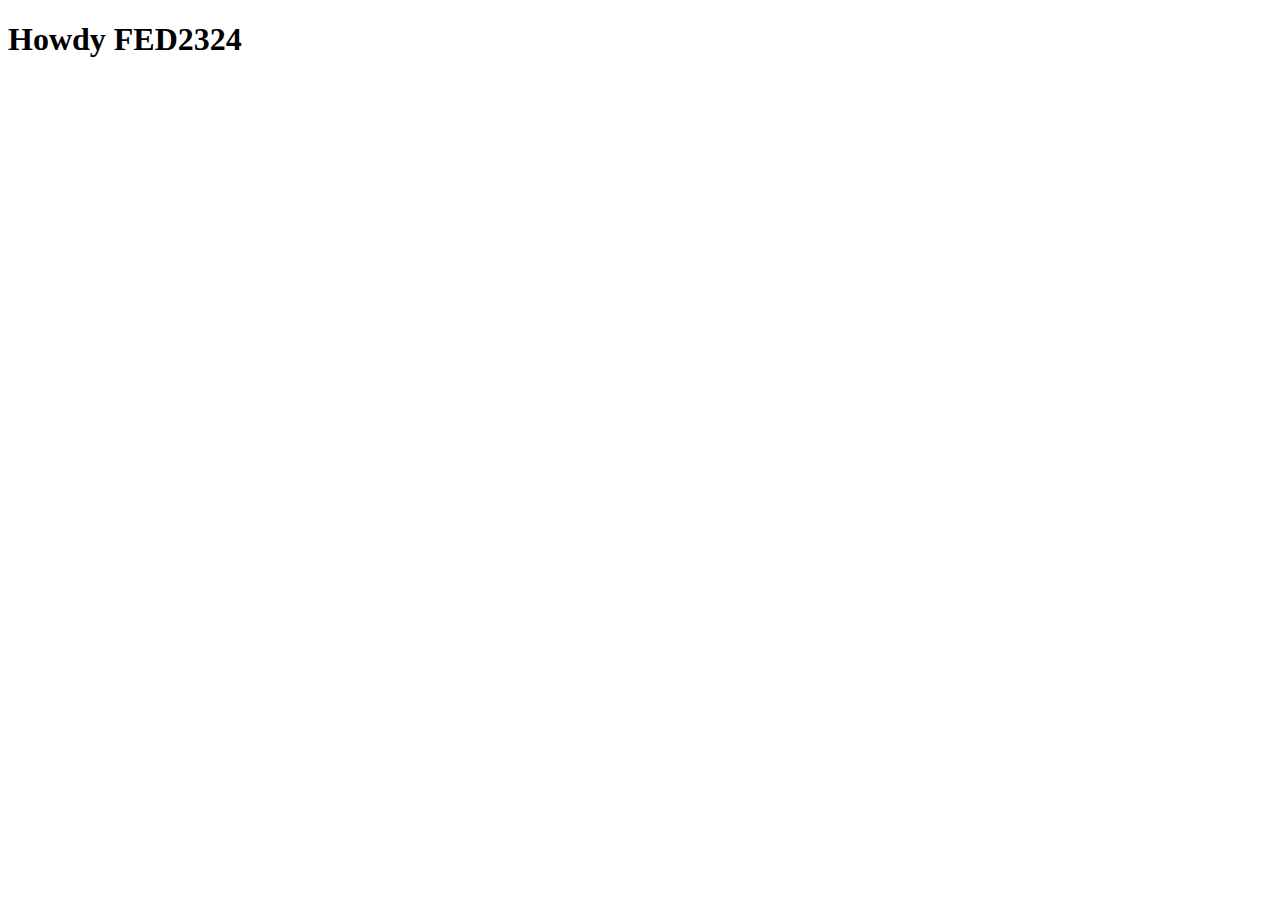
==== index.html @ 9c0f91aa "Add files via upload" ====
<!DOCTYPE html>
<html lang="nl">
	
<head>
	<meta charset="UTF-8">
	<meta name="author" content="jouw naam">
	<meta name="viewport" content="width=device-width, initial-scale=1">
	
	<title>Howdy FED2324</title>
	
	<link href="styles/style.css" rel="stylesheet">
	<link rel="icon" type="image/svg+xml" href="images/favicon.svg">
</head>

<body>
	<h1>Howdy FED2324</h1>

	<script defer src="scripts/script.js"></script>
</body>
	
</html>
---- styles/style.css ----
/**************/
/* CSS REMEDY */
/**************/
*, *::after, *::before {
  box-sizing:border-box;  
}






/*********************/
/* CUSTOM PROPERTIES */
/*********************/
:root {
	/* startje */
	--color-text:#111;
	--color-background:#eee;
}





/****************/
/* JOUW STYLING */
/****************/

/* jouw code */
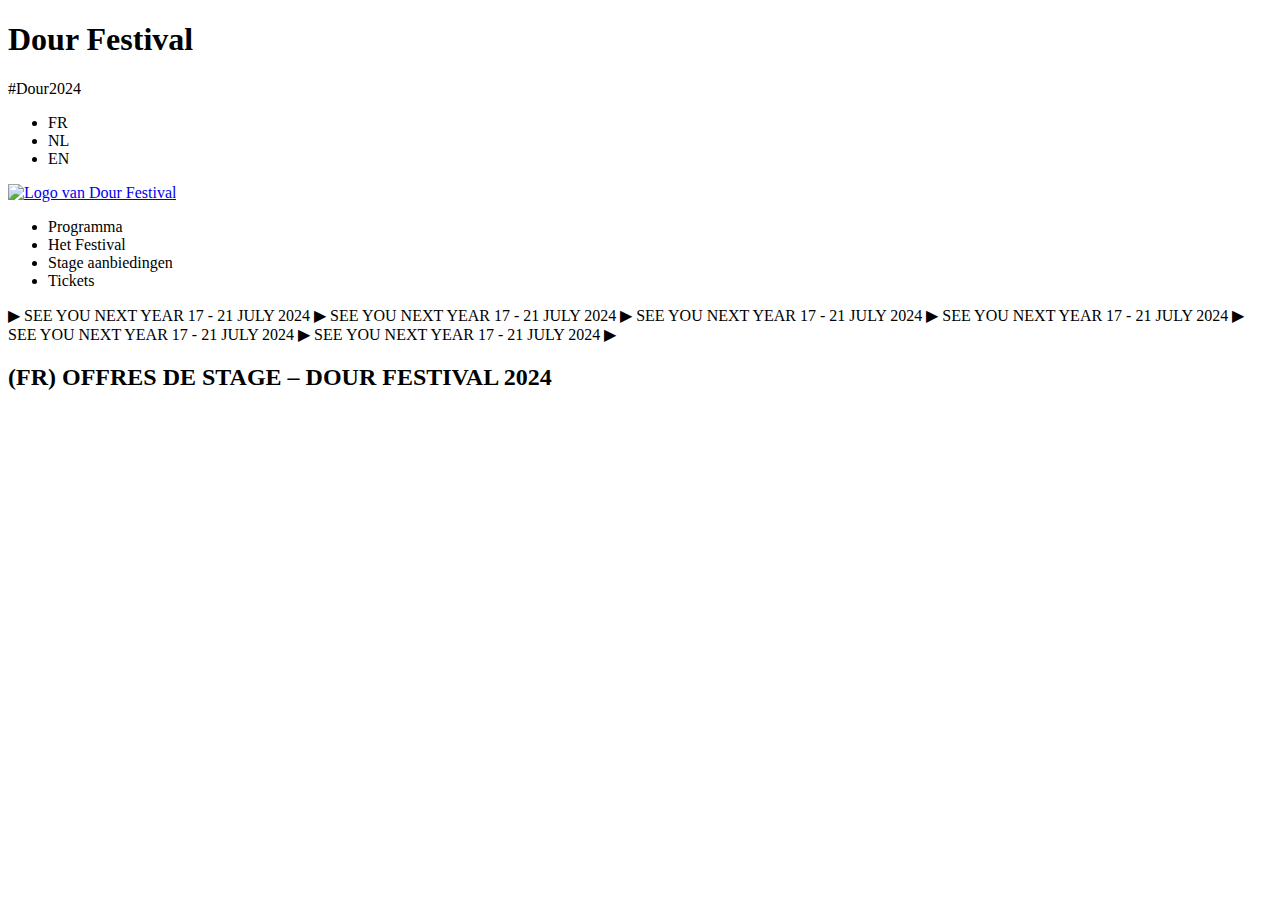
==== commit 651ee71c: "Add files via upload" ====
--- a/index.html
+++ b/index.html
@@ -6,15 +6,40 @@
 	<meta name="author" content="jouw naam">
 	<meta name="viewport" content="width=device-width, initial-scale=1">
 	
-	<title>Howdy FED2324</title>
+	<title>Dour Festival</title>
 	
 	<link href="styles/style.css" rel="stylesheet">
-	<link rel="icon" type="image/svg+xml" href="images/favicon.svg">
+	<link rel="icon" type="image/svg+xml" href="images/favicondour.svg">
 </head>
 
+<header>
+	<h1>Dour Festival</h1>
+
+	<p>#Dour2024</p>
+	<ul>
+		<li>FR</li>
+		<li>NL</li>
+		<li>EN</li>
+	</ul>
+	
+	<nav>
+		<a href="./index.html"><img src="./images/dour2024_Logo_Horizontal.png" alt="Logo van Dour Festival"></a>
+		<ul>
+			<li>Programma</li>
+			<li>Het Festival</li>
+			<li>Stage aanbiedingen</li>
+			<li>Tickets</li>
+		</ul>
+
+	</nav>
+
+</header>
+
 <body>
-	<h1>Howdy FED2324</h1>
 
+	<p>▶ SEE YOU NEXT YEAR 17 - 21 JULY 2024 ▶ SEE YOU NEXT YEAR 17 - 21 JULY 2024 ▶ SEE YOU NEXT YEAR 17 - 21 JULY 2024 ▶ SEE YOU NEXT YEAR 17 - 21 JULY 2024 ▶ SEE YOU NEXT YEAR 17 - 21 JULY 2024 ▶ SEE YOU NEXT YEAR 17 - 21 JULY 2024 ▶</p>
+
+	<h2>(FR) OFFRES DE STAGE – DOUR FESTIVAL 2024</h2>
 	<script defer src="scripts/script.js"></script>
 </body>
 	
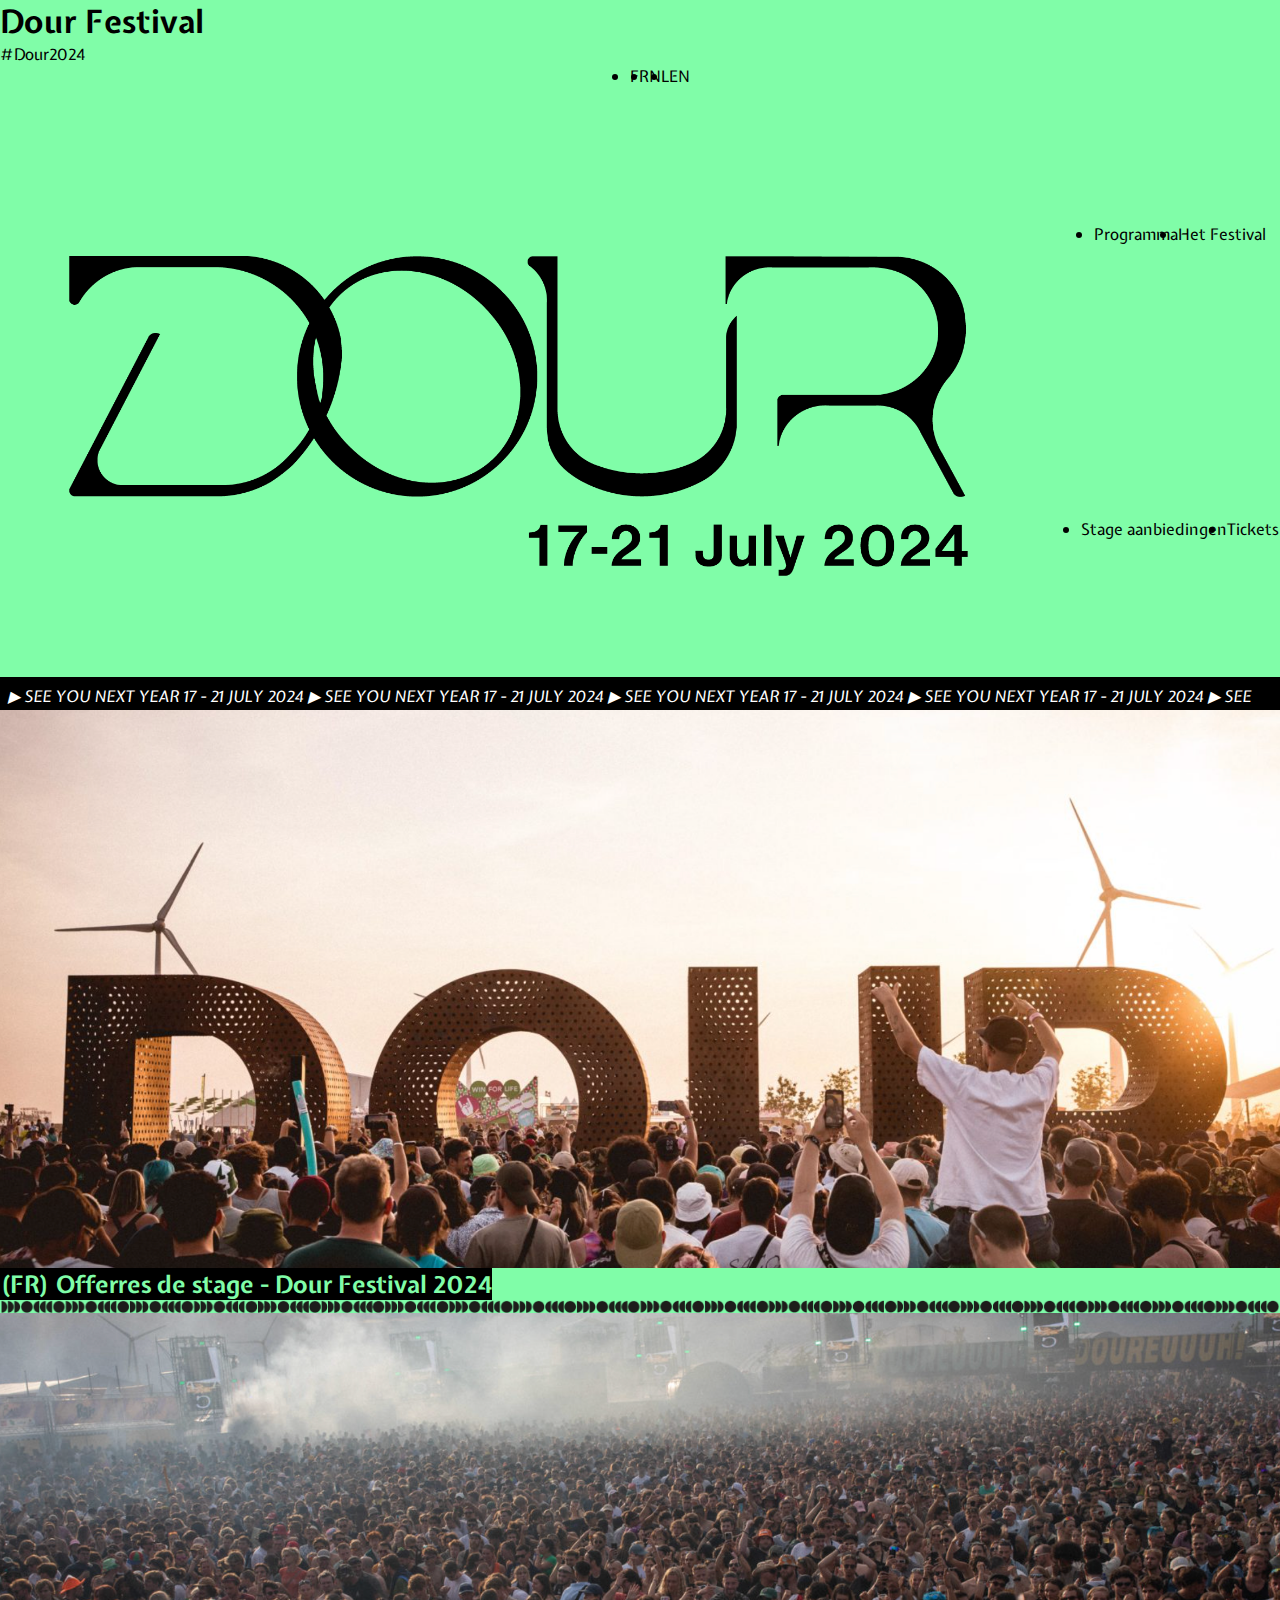
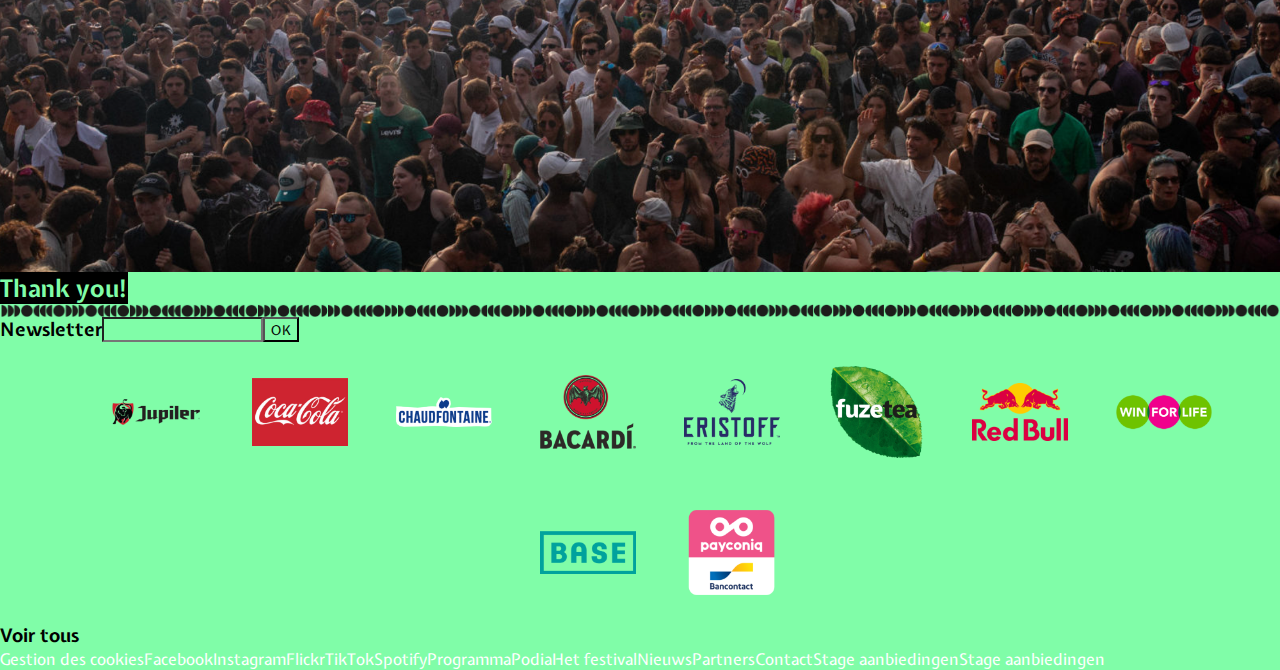
==== commit aadaaf1e: "Add files via upload" ====
--- a/index.html
+++ b/index.html
@@ -1,15 +1,20 @@
 <!DOCTYPE html>
 <html lang="nl">
-	
+
 <head>
 	<meta charset="UTF-8">
 	<meta name="author" content="jouw naam">
 	<meta name="viewport" content="width=device-width, initial-scale=1">
-	
+
 	<title>Dour Festival</title>
-	
+
 	<link href="styles/style.css" rel="stylesheet">
 	<link rel="icon" type="image/svg+xml" href="images/favicondour.svg">
+	<link rel="preconnect" href="https://fonts.googleapis.com">
+	<link rel="preconnect" href="https://fonts.gstatic.com" crossorigin>
+	<link
+		href="https://fonts.googleapis.com/css2?family=Expletus+Sans&family=Open+Sans:ital,wght@0,400;0,800;1,300&display=swap"
+		rel="stylesheet">
 </head>
 
 <header>
@@ -21,7 +26,7 @@
 		<li>NL</li>
 		<li>EN</li>
 	</ul>
-	
+
 	<nav>
 		<a href="./index.html"><img src="./images/dour2024_Logo_Horizontal.png" alt="Logo van Dour Festival"></a>
 		<ul>
@@ -33,14 +38,79 @@
 
 	</nav>
 
+	<p class="lopendeTekst"> ▶ SEE YOU NEXT YEAR 17 - 21 JULY 2024 ▶ SEE YOU NEXT YEAR 17 - 21 JULY 2024 ▶ SEE YOU NEXT
+		YEAR 17 - 21 JULY 2024
+		▶ SEE YOU NEXT YEAR 17 - 21 JULY 2024 ▶ SEE YOU NEXT YEAR 17 - 21 JULY 2024 ▶ SEE YOU NEXT YEAR 17 - 21 JULY
+		2024 ▶
+	</p>
+
 </header>
+
+<main>
+
+	<section>
+		<img src="./images/dourletters.png" alt="Dour festival met mensen en levensgrote letters in de naam van Dour">
+		<h2> (FR) Offerres de stage - Dour Festival 2024</h2>
+		<img src="./images/lijn.jpeg">
+	</section>
+
+	<section>
+		<img src="./images/mensen.png" alt="Dour festival met mensen en levensgrote letters in de naam van Dour">
+		<h2> Thank you!</h2>
+		<img src="./images/lijn.jpeg">
+	</section>
+
+
+	<section>
+		<h3>Newsletter</h3>
+		<input type="e-mail">
+		<button>OK</button>
+	</section>
+
+	<ul>
+		<img src="./images/jupiler_horizontaal-300x81.png" alt="Logo van Jupiler">
+		<img src="./images/CocaCola_Classic_logo-300x212.jpg" alt="Logo van Coca Cola">
+		<img src="./images/CHAUDFONTAINE-STILL_script-300x95.png" alt="Logo van Chaudfontaine">
+		<img src="./images/BACARDI-300x233.png" alt="Logo van Bacardi">
+		<img src="./images/eristoff-300x205.png" alt="Logo van Eristoff">
+		<img src="./images/FUSETEA-WEB-300x285.png" alt="Logo van Fusetea">
+		<img src="./images/RB_Standard_Logo_cmyk_2017-1-300x182.png" alt="Logo van Redbull">
+		<img src="./images/Logo_WinForLife-300x181.png" alt="Logo van Win for live">
+		<img src="./images/BASE_LOGO_OCEAN_PMS-U-300x133.png" alt="Logo van Base">
+		<img src="./images/payconiq-1-300x292.png" alt="Logo van Payconiq">
+	</ul>
+
+	<h3>Voir tous</h3>
+
+</main>
+
+<footer>
+
+	<section>
+		<p>Gestion des cookies</p>
+		<p>Facebook</p>
+		<p>Instagram</p>
+		<p>Flickr</p>
+		<p>TikTok</p>
+		<p>Spotify</p>
+		<p>Programma</p>
+		<p>Podia</p>
+		<p>Het festival</p>
+		<p>Nieuws</p>
+		<p>Partners</p>
+		<p>Contact</p>
+		<p>Stage aanbiedingen</p>
+		<p>Stage aanbiedingen</p>
+	</section>
+
+
+</footer>
 
 <body>
 
-	<p>▶ SEE YOU NEXT YEAR 17 - 21 JULY 2024 ▶ SEE YOU NEXT YEAR 17 - 21 JULY 2024 ▶ SEE YOU NEXT YEAR 17 - 21 JULY 2024 ▶ SEE YOU NEXT YEAR 17 - 21 JULY 2024 ▶ SEE YOU NEXT YEAR 17 - 21 JULY 2024 ▶ SEE YOU NEXT YEAR 17 - 21 JULY 2024 ▶</p>
 
-	<h2>(FR) OFFRES DE STAGE – DOUR FESTIVAL 2024</h2>
+
 	<script defer src="scripts/script.js"></script>
 </body>
-	
-</html>
+
+</html>--- a/styles/style.css
+++ b/styles/style.css
@@ -2,7 +2,8 @@
 /* CSS REMEDY */
 /**************/
 *, *::after, *::before {
-  box-sizing:border-box;  
+  box-sizing:border-box;
+  font-family: 'Expletus Sans', sans-serif;
 }
 
 
@@ -28,4 +29,78 @@
 /****************/
 
 /* jouw code */
+* {
+	margin: 0;
+	background-color: #80fda8;
+}
 
+h1 {
+	font-family: 'Expletus Sans', sans-serif;
+}
+
+h2{
+	color: #80fda8;
+	font-family: 'Expletus Sans', sans-serif;
+	background: black;
+}
+
+nav{
+	display: flex;
+	justify-content: space-between;
+	text-decoration: none;
+	list-style: none;
+}
+
+nav a{
+	text-decoration: none;
+}
+
+nav a img{
+	max-width: 100%;
+}
+
+.lopendeTekst{
+	font-style: italic;
+	color: white;
+	background-color: black;
+	padding: 0.5em;
+	display: flex;
+	min-height: 1em;
+	max-height: 2.1em;
+}
+
+section{
+	display: flex;
+	flex-wrap: wrap;
+	max-width: 100%;
+	flex-grow: 2;
+}
+
+section img{
+	width: 100%;
+}
+
+ul{
+	display: flex;
+	flex-wrap: wrap;
+	justify-content: center;
+	align-items: center;
+}
+
+ul img{
+	min-width: 7em;
+	max-width: 7em;
+	margin: 1em;
+	padding: 0.5em;
+}
+
+footer{
+	display: flex;
+	flex-wrap: wrap;
+	color: white;
+	background-color: black;
+}
+
+footer a{
+	background-color: black;
+}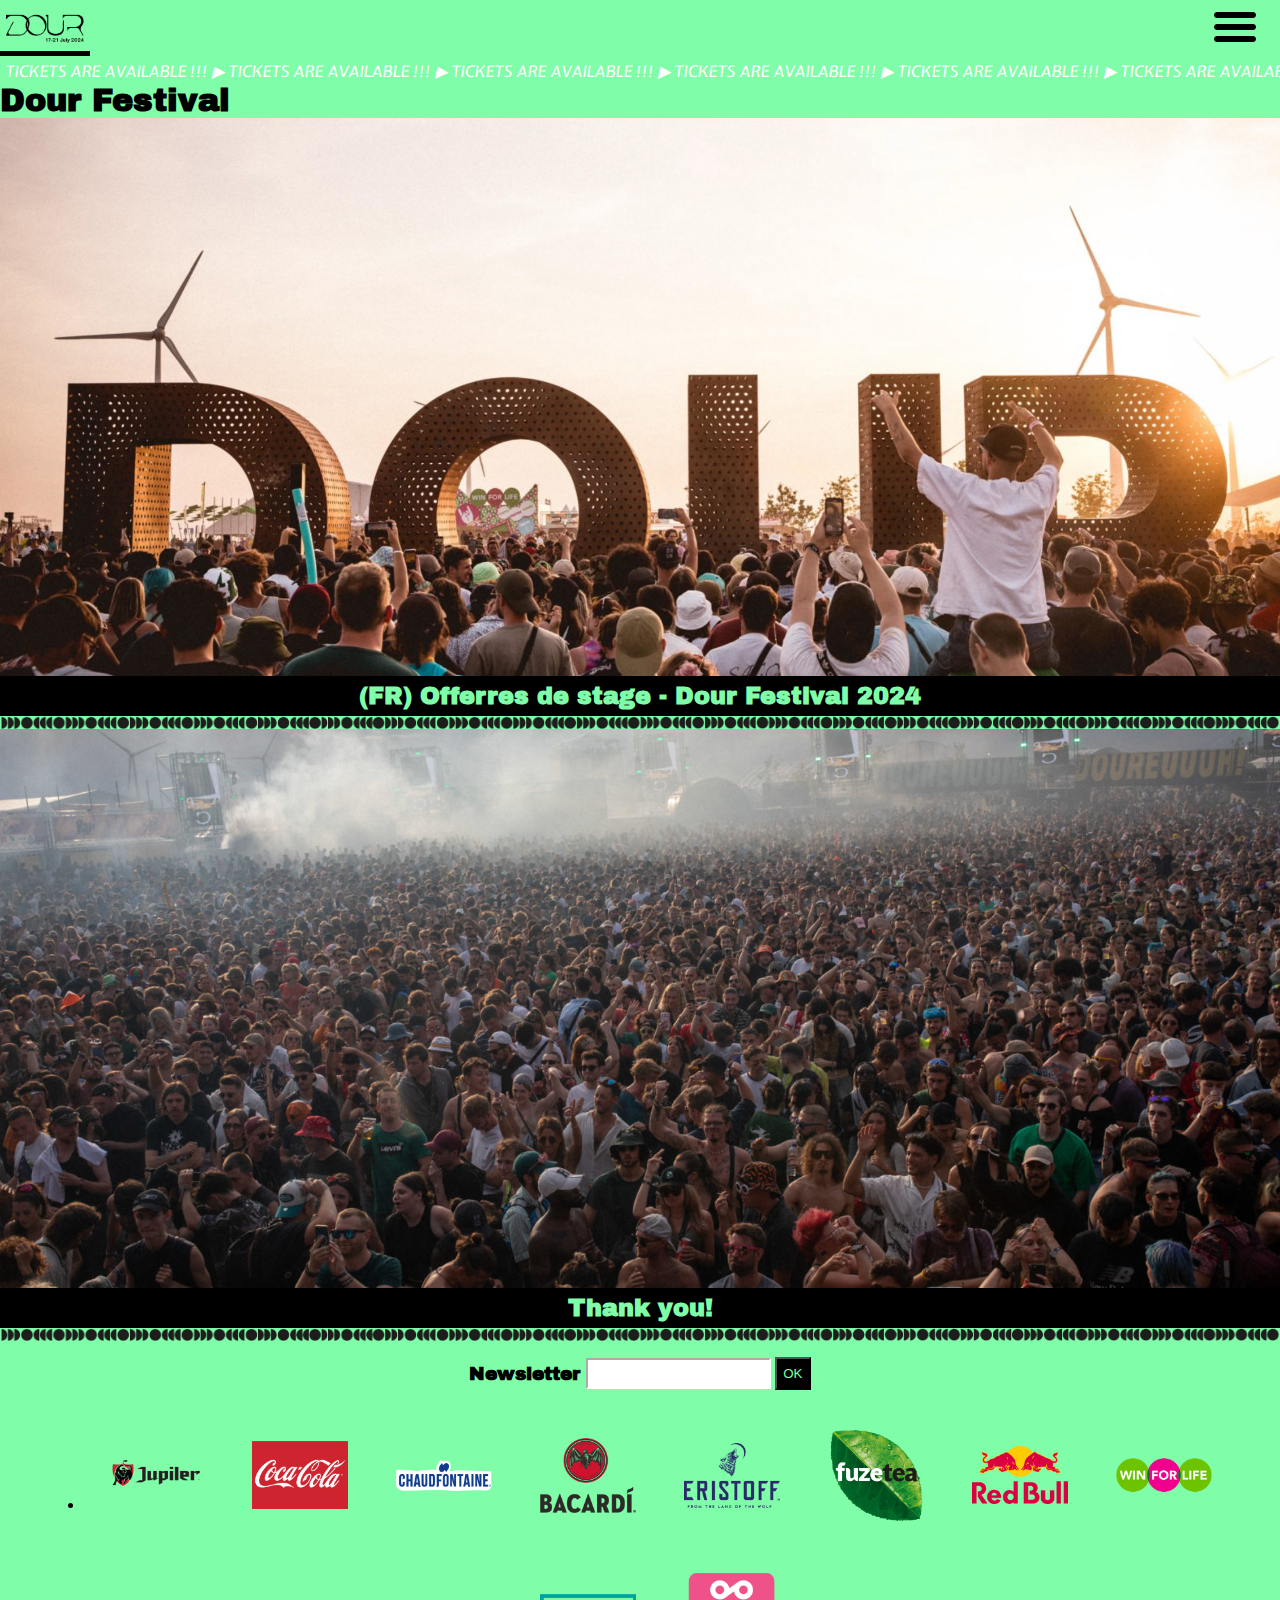
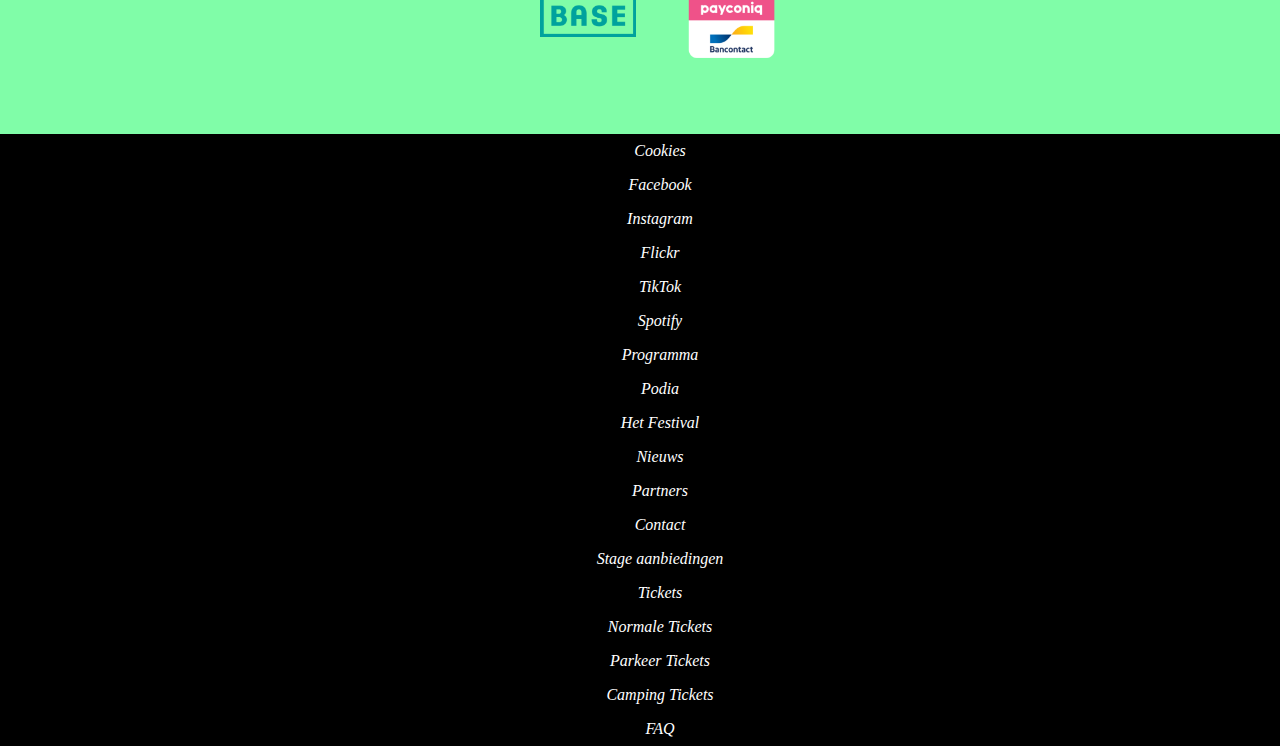
==== commit a10cd1bc: "Add files via upload" ====
--- a/index.html
+++ b/index.html
@@ -6,109 +6,149 @@
 	<meta name="author" content="jouw naam">
 	<meta name="viewport" content="width=device-width, initial-scale=1">
 
-	<title>Dour Festival</title>
+	<title style="background-color: lime;;">Dour Festival</title>
 
 	<link href="styles/style.css" rel="stylesheet">
 	<link rel="icon" type="image/svg+xml" href="images/favicondour.svg">
 	<link rel="preconnect" href="https://fonts.googleapis.com">
 	<link rel="preconnect" href="https://fonts.gstatic.com" crossorigin>
-	<link
-		href="https://fonts.googleapis.com/css2?family=Expletus+Sans&family=Open+Sans:ital,wght@0,400;0,800;1,300&display=swap"
+	<link href="https://fonts.googleapis.com/css2?family=Archivo+Black&family=Expletus+Sans&display=swap"
 		rel="stylesheet">
 </head>
 
-<header>
-	<h1>Dour Festival</h1>
+<body>
 
-	<p>#Dour2024</p>
-	<ul>
-		<li>FR</li>
-		<li>NL</li>
-		<li>EN</li>
-	</ul>
+	<header>
 
-	<nav>
-		<a href="./index.html"><img src="./images/dour2024_Logo_Horizontal.png" alt="Logo van Dour Festival"></a>
+		<nav>
+			<a href="./index.html"><img src="./images/dour2024_Logo_Horizontal.png" alt="Logo van Dour Festival"></a>
+			<ul class="menuKeuzes">
+				<li>Programma</li>
+				<li<a href="./pages/podia.html"> Podia</a></li>
+				<li>Stage aanbiedingen</li>
+				<li>Tickets</li>
+			</ul>
+
+			
+<!-- button van maken -->
+			<img class="hamburgermenu" src="./images/Hamburger_icon.png" alt="">
+		</nav>
+
+		<p>
+			<span class="lopendeTekst"> TICKETS ARE AVAILABLE !!! ▶ TICKETS ARE AVAILABLE !!! ▶ TICKETS ARE AVAILABLE !!! ▶
+				TICKETS ARE AVAILABLE !!! ▶ TICKETS ARE AVAILABLE !!! ▶ TICKETS ARE AVAILABLE !!! ▶ TICKETS ARE
+				AVAILABLE !!! ▶ TICKETS ARE AVAILABLE !!! ▶ TICKETS ARE AVAILABLE !!! ▶ TICKETS ARE AVAILABLE !!! ▶
+				TICKETS ARE AVAILABLE !!! ▶ TICKETS ARE AVAILABLE !!! ▶ TICKETS ARE AVAILABLE !!! ▶ TICKETS ARE
+				AVAILABLE !!! ▶
+			</span>
+		</p>
+
+
+	</header>
+
+	<main>
+		<h1>Dour Festival</h1>
+		<section>
+			<img src="./images/dourletters.png"
+				alt="Dour festival met mensen en levensgrote letters in de naam van Dour">
+			<h2>(FR) Offerres de stage - Dour Festival 2024</h2>
+			<img src="./images/lijn.jpeg">
+		</section>
+
+		<section>
+			<img src="./images/mensen.png" alt="Dour festival met mensen en levensgrote letters in de naam van Dour">
+			<h2>Thank you!</h2>
+			<img src="./images/lijn.jpeg">
+		</section>
+
+
+		<section class="formulier">
+			<h3>Newsletter</h3>
+			<form>
+			<input type="e-mail">
+			<button type="submit">OK</button>
+		</form>
+		</section>
+
 		<ul>
-			<li>Programma</li>
-			<li>Het Festival</li>
-			<li>Stage aanbiedingen</li>
-			<li>Tickets</li>
+			<!-- alt tekst deels weg h toevoegen  + li erom heen-->
+			<li><img src="./images/jupiler_horizontaal-300x81.png" alt="Logo van Jupiler"></li>
+			<img src="./images/CocaCola_Classic_logo-300x212.jpg" alt="Logo van Coca Cola">
+			<img src="./images/CHAUDFONTAINE-STILL_script-300x95.png" alt="Logo van Chaudfontaine">
+			<img src="./images/BACARDI-300x233.png" alt="Logo van Bacardi">
+			<img src="./images/eristoff-300x205.png" alt="Logo van Eristoff">
+			<img src="./images/FUSETEA-WEB-300x285.png" alt="Logo van Fusetea">
+			<img src="./images/RB_Standard_Logo_cmyk_2017-1-300x182.png" alt="Logo van Redbull">
+			<img src="./images/Logo_WinForLife-300x181.png" alt="Logo van Win for live">
+			<img src="./images/BASE_LOGO_OCEAN_PMS-U-300x133.png" alt="Logo van Base">
+			<img src="./images/payconiq-1-300x292.png" alt="Logo van Payconiq">
 		</ul>
 
-	</nav>
+		<!-- link van maken  -->
+		<h4><a all</h4>
 
-	<p class="lopendeTekst"> ▶ SEE YOU NEXT YEAR 17 - 21 JULY 2024 ▶ SEE YOU NEXT YEAR 17 - 21 JULY 2024 ▶ SEE YOU NEXT
-		YEAR 17 - 21 JULY 2024
-		▶ SEE YOU NEXT YEAR 17 - 21 JULY 2024 ▶ SEE YOU NEXT YEAR 17 - 21 JULY 2024 ▶ SEE YOU NEXT YEAR 17 - 21 JULY
-		2024 ▶
-	</p>
+	</main>
 
-</header>
+	<footer>
 
-<main>
-
-	<section>
-		<img src="./images/dourletters.png" alt="Dour festival met mensen en levensgrote letters in de naam van Dour">
-		<h2> (FR) Offerres de stage - Dour Festival 2024</h2>
-		<img src="./images/lijn.jpeg">
-	</section>
-
-	<section>
-		<img src="./images/mensen.png" alt="Dour festival met mensen en levensgrote letters in de naam van Dour">
-		<h2> Thank you!</h2>
-		<img src="./images/lijn.jpeg">
-	</section>
-
-
-	<section>
-		<h3>Newsletter</h3>
-		<input type="e-mail">
-		<button>OK</button>
-	</section>
-
-	<ul>
-		<img src="./images/jupiler_horizontaal-300x81.png" alt="Logo van Jupiler">
-		<img src="./images/CocaCola_Classic_logo-300x212.jpg" alt="Logo van Coca Cola">
-		<img src="./images/CHAUDFONTAINE-STILL_script-300x95.png" alt="Logo van Chaudfontaine">
-		<img src="./images/BACARDI-300x233.png" alt="Logo van Bacardi">
-		<img src="./images/eristoff-300x205.png" alt="Logo van Eristoff">
-		<img src="./images/FUSETEA-WEB-300x285.png" alt="Logo van Fusetea">
-		<img src="./images/RB_Standard_Logo_cmyk_2017-1-300x182.png" alt="Logo van Redbull">
-		<img src="./images/Logo_WinForLife-300x181.png" alt="Logo van Win for live">
-		<img src="./images/BASE_LOGO_OCEAN_PMS-U-300x133.png" alt="Logo van Base">
-		<img src="./images/payconiq-1-300x292.png" alt="Logo van Payconiq">
-	</ul>
-
-	<h3>Voir tous</h3>
-
-</main>
-
-<footer>
-
-	<section>
-		<p>Gestion des cookies</p>
-		<p>Facebook</p>
-		<p>Instagram</p>
-		<p>Flickr</p>
-		<p>TikTok</p>
-		<p>Spotify</p>
-		<p>Programma</p>
-		<p>Podia</p>
-		<p>Het festival</p>
-		<p>Nieuws</p>
-		<p>Partners</p>
-		<p>Contact</p>
-		<p>Stage aanbiedingen</p>
-		<p>Stage aanbiedingen</p>
-	</section>
-
-
-</footer>
-
-<body>
-
-
+		<!-- a in de li -->
+		<ul>
+			<a>
+				<li>Cookies</li>
+			</a>
+			<a>
+				<li>Facebook</li>
+			</a>
+			<a>
+				<li>Instagram</li>
+			</a>
+			<a>
+				<li>Flickr</li>
+			</a>
+			<a>
+				<li>TikTok</li>
+			</a>
+			<a>
+				<li>Spotify</li>
+			</a>
+			<a>
+				<li>Programma</li>
+			</a>
+			<a>
+				<li>Podia</li>
+			</a>
+			<a>
+				<li>Het Festival</li>
+			</a>
+			<a>
+				<li>Nieuws</li>
+			</a>
+			<a>
+				<li>Partners</li>
+			</a>
+			<a>
+				<li>Contact</li>
+			</a>
+			<a>
+				<li>Stage aanbiedingen</li>
+			</a>
+			<a>
+				<li>Tickets</li>
+			</a>
+			<a>
+				<li>Normale Tickets</li>
+			</a>
+			<a>
+				<li>Parkeer Tickets</li>
+			</a>
+			<a>
+				<li>Camping Tickets</li>
+			</a>
+			<a>
+				<li>FAQ</li>
+			</a>
+		</ul>
+	</footer>
 
 	<script defer src="scripts/script.js"></script>
 </body>
--- a/styles/style.css
+++ b/styles/style.css
@@ -3,7 +3,6 @@
 /**************/
 *, *::after, *::before {
   box-sizing:border-box;
-  font-family: 'Expletus Sans', sans-serif;
 }
 
 
@@ -34,39 +33,140 @@
 	background-color: #80fda8;
 }
 
+body{
+	overflow-x: hidden;
+	height: 100%;
+	width: 100%;
+}
+
+p{
+	font-family: 'Expletus Sans', sans-serif;
+}
+
+header > p {
+	background-color: black;
+}
+	
+
 h1 {
+	font-family: 'Archivo Black', sans-serif;
+}
+
+h2{
+	font-family: 'Archivo Black', sans-serif;
+	color: #80fda8;
+	background: black;
+	text-align: center;
+	padding: 0.3em;
+	display: block;
+	width: 100vw;
+}
+
+h3{
+	font-family: 'Archivo Black', sans-serif;
+	margin-right: 0.3em;
+}
+
+h4{
+	font-size: x-large;
+	font-family: 'Archivo Black', sans-serif;
+	display: flex;
+	color: white;
+	margin-bottom: 2em;
+	justify-content: center;
+}
+
+.formulier{
+	display: flex;
+	align-items: center;
+	justify-content: center;
+	padding: 1em;
+}
+
+.formulier button{
+	background-color: black;
+	padding: 0.5em;
+	color: #80fda8;
+}
+
+.formulier input{
+	background-color: white;
+	border-color: white;
+	min-height: 2.3em;
+	max-height: 2.3em;
+
+} 
+
+nav{
 	font-family: 'Expletus Sans', sans-serif;
 }
 
-h2{
-	color: #80fda8;
-	font-family: 'Expletus Sans', sans-serif;
-	background: black;
-}
-
-nav{
-	display: flex;
-	justify-content: space-between;
+nav ul{
+	list-style: none;
+	background-color: #111;
+	color: #80fda8;
+}
+
+nav li{
+	width: 100vw;
+	margin-right: 1em;
+	background-color: black;
+}
+
+nav li:hover{
+	background-color: #80fda8;
+	color: black;
+	transition: 1s;
+}
+
+nav a{
 	text-decoration: none;
 	list-style: none;
 }
 
+nav a img{
+	width: 10vw;
+	width: 10vh;
+}
+
 nav a{
-	text-decoration: none;
-}
-
-nav a img{
-	max-width: 100%;
+	background-color: black;
+	color: #80fda8;
+}
+
+.hamburgermenu{
+	min-width: 3em;
+	max-width: 3em;
+	margin-right: 0.3em;
+	margin-top: 0;
+	position: absolute;
+	top: 0.2em;
+	right: 1em;
 }
 
 .lopendeTekst{
 	font-style: italic;
 	color: white;
-	background-color: black;
-	padding: 0.5em;
-	display: flex;
-	min-height: 1em;
-	max-height: 2.1em;
+	padding: 0.3em;
+	display: block;
+	max-height: 3vh;
+	white-space: nowrap;
+	animation: beweegNaarLinks 80s infinite;
+}
+
+@keyframes beweegNaarLinks {
+    from {
+        transform: translateX(0%); /* Beginpositie helemaal rechts buiten het scherm */
+		background-color: black;
+    }
+    to {
+        transform: translateX(-100%); /* Eindpositie helemaal links buiten het scherm */
+		background-color: black;
+    }
+	/* Voeg deze regel toe om de achtergrondkleur altijd zwart te houden */
+    0%, 100% {
+        background-color: black;
+    }
 }
 
 section{
@@ -74,6 +174,7 @@
 	flex-wrap: wrap;
 	max-width: 100%;
 	flex-grow: 2;
+	width: 100vw;
 }
 
 section img{
@@ -95,12 +196,22 @@
 }
 
 footer{
+	font-style: italic;
+	color: white;
+	background-color: black;
+	width: 100vw;
+	text-align: center;
+}
+
+footer ul{
+	list-style: none; 
 	display: flex;
 	flex-wrap: wrap;
-	color: white;
-	background-color: black;
-}
-
-footer a{
+	background-color: black;
+}
+
+footer ul li {
+	padding: 0.5em;
+	width: 100vw;
 	background-color: black;
 }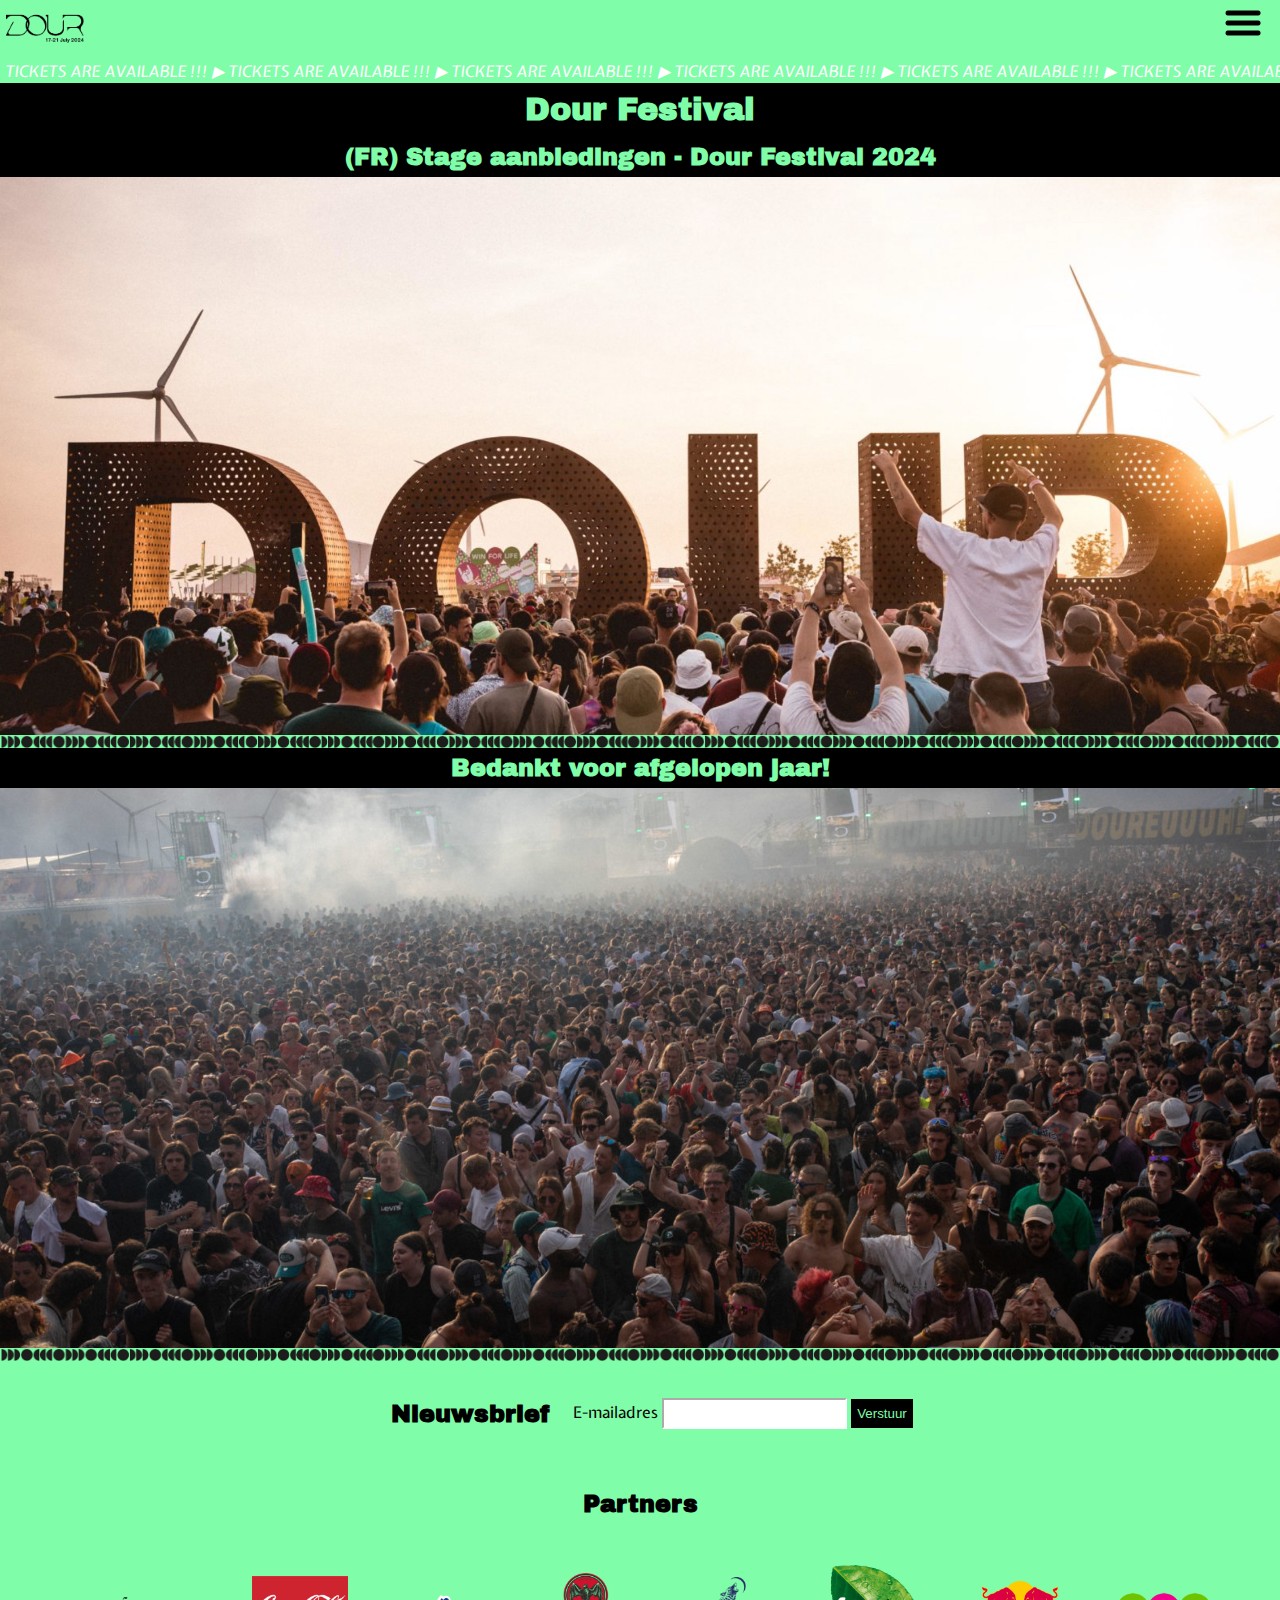
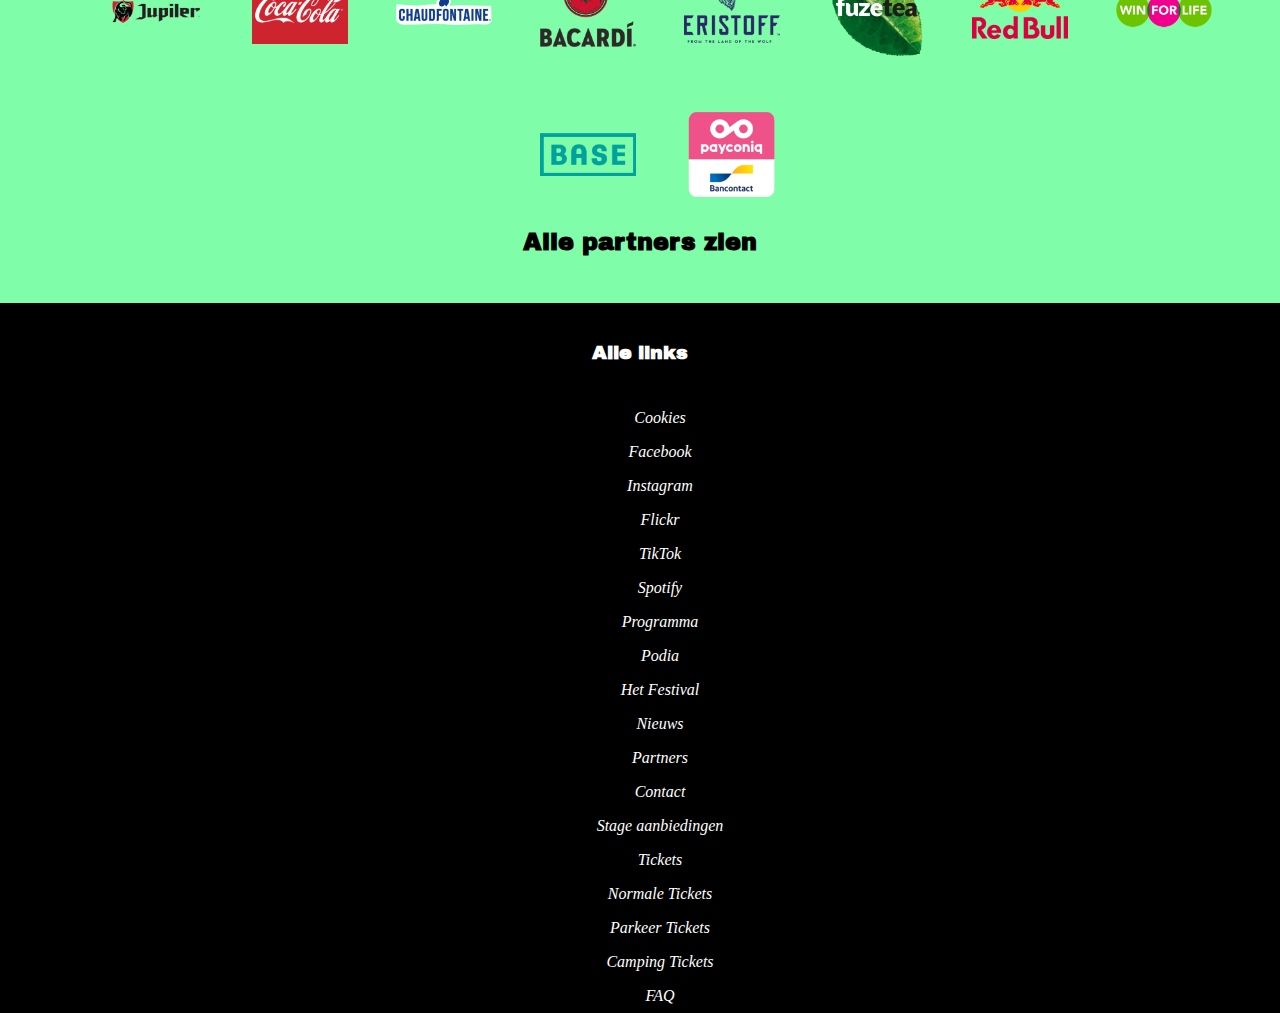
==== commit e22adab3: "Add files via upload" ====
--- a/index.html
+++ b/index.html
@@ -5,11 +5,9 @@
 	<meta charset="UTF-8">
 	<meta name="author" content="jouw naam">
 	<meta name="viewport" content="width=device-width, initial-scale=1">
-
-	<title style="background-color: lime;;">Dour Festival</title>
-
+	<title>Dour Festival</title>
 	<link href="styles/style.css" rel="stylesheet">
-	<link rel="icon" type="image/svg+xml" href="images/favicondour.svg">
+	<link rel="icon" type="image/svg+xml" href="./images/dourfavicon.svg">
 	<link rel="preconnect" href="https://fonts.googleapis.com">
 	<link rel="preconnect" href="https://fonts.gstatic.com" crossorigin>
 	<link href="https://fonts.googleapis.com/css2?family=Archivo+Black&family=Expletus+Sans&display=swap"
@@ -23,19 +21,18 @@
 		<nav>
 			<a href="./index.html"><img src="./images/dour2024_Logo_Horizontal.png" alt="Logo van Dour Festival"></a>
 			<ul class="menuKeuzes">
-				<li>Programma</li>
-				<li<a href="./pages/podia.html"> Podia</a></li>
-				<li>Stage aanbiedingen</li>
-				<li>Tickets</li>
+				<li><a href="#">Programma</a></li>
+				<li><a href="./pages/podia.html">Podia</a></li>
+				<li><a href="#">Aanbiedingen</a></li>
+				<li><a href="#">Tickets</a></li>
 			</ul>
 
-			
-<!-- button van maken -->
-			<img class="hamburgermenu" src="./images/Hamburger_icon.png" alt="">
+			<button><img class="hamburgermenu" src="./images/Hamburger_icon.png" alt="Menuknop"></button>
 		</nav>
 
 		<p>
-			<span class="lopendeTekst"> TICKETS ARE AVAILABLE !!! ▶ TICKETS ARE AVAILABLE !!! ▶ TICKETS ARE AVAILABLE !!! ▶
+			<span class="lopendeTekst">TICKETS
+				ARE AVAILABLE !!! ▶ TICKETS ARE AVAILABLE !!! ▶ TICKETS ARE AVAILABLE !!! ▶
 				TICKETS ARE AVAILABLE !!! ▶ TICKETS ARE AVAILABLE !!! ▶ TICKETS ARE AVAILABLE !!! ▶ TICKETS ARE
 				AVAILABLE !!! ▶ TICKETS ARE AVAILABLE !!! ▶ TICKETS ARE AVAILABLE !!! ▶ TICKETS ARE AVAILABLE !!! ▶
 				TICKETS ARE AVAILABLE !!! ▶ TICKETS ARE AVAILABLE !!! ▶ TICKETS ARE AVAILABLE !!! ▶ TICKETS ARE
@@ -47,110 +44,74 @@
 	</header>
 
 	<main>
-		<h1>Dour Festival</h1>
+
+		<h1 aria-label="Welkom op de website van Dour Festival!">Dour Festival</h1>
 		<section>
+			<h2>(FR) Stage aanbiedingen - Dour Festival 2024</h2>
 			<img src="./images/dourletters.png"
 				alt="Dour festival met mensen en levensgrote letters in de naam van Dour">
-			<h2>(FR) Offerres de stage - Dour Festival 2024</h2>
-			<img src="./images/lijn.jpeg">
+			<img src="./images/lijn.jpeg" alt="">
 		</section>
 
 		<section>
+			<h2>Bedankt voor afgelopen jaar!</h2>
 			<img src="./images/mensen.png" alt="Dour festival met mensen en levensgrote letters in de naam van Dour">
-			<h2>Thank you!</h2>
-			<img src="./images/lijn.jpeg">
+			<img src="./images/lijn.jpeg" alt="">
 		</section>
 
-
-		<section class="formulier">
-			<h3>Newsletter</h3>
-			<form>
-			<input type="e-mail">
-			<button type="submit">OK</button>
-		</form>
+		<section class="formulier" aria-label="Schrijf je in voor de nieuwsbrief">
+			<h3>Nieuwsbrief</h3>
+			<form aria-label="Nieuwsbriefinschrijfformulier">
+				<label for="email">E-mailadres</label>
+				<input type="email" id="email" name="email" required>
+				<button type="submit">Verstuur</button>
+			</form>
 		</section>
 
+		<h3>Partners</h3>
 		<ul>
-			<!-- alt tekst deels weg h toevoegen  + li erom heen-->
-			<li><img src="./images/jupiler_horizontaal-300x81.png" alt="Logo van Jupiler"></li>
-			<img src="./images/CocaCola_Classic_logo-300x212.jpg" alt="Logo van Coca Cola">
-			<img src="./images/CHAUDFONTAINE-STILL_script-300x95.png" alt="Logo van Chaudfontaine">
-			<img src="./images/BACARDI-300x233.png" alt="Logo van Bacardi">
-			<img src="./images/eristoff-300x205.png" alt="Logo van Eristoff">
-			<img src="./images/FUSETEA-WEB-300x285.png" alt="Logo van Fusetea">
-			<img src="./images/RB_Standard_Logo_cmyk_2017-1-300x182.png" alt="Logo van Redbull">
-			<img src="./images/Logo_WinForLife-300x181.png" alt="Logo van Win for live">
-			<img src="./images/BASE_LOGO_OCEAN_PMS-U-300x133.png" alt="Logo van Base">
-			<img src="./images/payconiq-1-300x292.png" alt="Logo van Payconiq">
+			<li><img src="./images/jupiler_horizontaal-300x81.png" alt="Jupiler"></li>
+			<li><img src="./images/CocaCola_Classic_logo-300x212.jpg" alt="Coca Cola"></li>
+			<li><img src="./images/CHAUDFONTAINE-STILL_script-300x95.png" alt="Chaudfontaine"></li>
+			<li><img src="./images/BACARDI-300x233.png" alt="Bacardi"></li>
+			<li><img src="./images/eristoff-300x205.png" alt="Eristoff"></li>
+			<li><img src="./images/FUSETEA-WEB-300x285.png" alt="Fusetea"></li>
+			<li><img src="./images/RB_Standard_Logo_cmyk_2017-1-300x182.png" alt="Redbull"></li>
+			<li><img src="./images/Logo_WinForLife-300x181.png" alt="Win for live"></li>
+			<li><img src="./images/BASE_LOGO_OCEAN_PMS-U-300x133.png" alt="Base"></li>
+			<li><img src="./images/payconiq-1-300x292.png" alt="Payconiq"></li>
 		</ul>
-
-		<!-- link van maken  -->
-		<h4><a all</h4>
+		<h4><a href="#">Alle partners zien</a></h4>
 
 	</main>
 
+
 	<footer>
-
-		<!-- a in de li -->
+		<h5>Alle links</h5>
 		<ul>
-			<a>
-				<li>Cookies</li>
-			</a>
-			<a>
-				<li>Facebook</li>
-			</a>
-			<a>
-				<li>Instagram</li>
-			</a>
-			<a>
-				<li>Flickr</li>
-			</a>
-			<a>
-				<li>TikTok</li>
-			</a>
-			<a>
-				<li>Spotify</li>
-			</a>
-			<a>
-				<li>Programma</li>
-			</a>
-			<a>
-				<li>Podia</li>
-			</a>
-			<a>
-				<li>Het Festival</li>
-			</a>
-			<a>
-				<li>Nieuws</li>
-			</a>
-			<a>
-				<li>Partners</li>
-			</a>
-			<a>
-				<li>Contact</li>
-			</a>
-			<a>
-				<li>Stage aanbiedingen</li>
-			</a>
-			<a>
-				<li>Tickets</li>
-			</a>
-			<a>
-				<li>Normale Tickets</li>
-			</a>
-			<a>
-				<li>Parkeer Tickets</li>
-			</a>
-			<a>
-				<li>Camping Tickets</li>
-			</a>
-			<a>
-				<li>FAQ</li>
-			</a>
+			<li><a href="#">Cookies</a></li>
+			<li><a href="#">Facebook</a></li>
+			<li><a href="#">Instagram</a></li>
+			<li><a href="#">Flickr</a></li>
+			<li><a href="#">TikTok</a></li>
+			<li><a href="#">Spotify</a></li>
+			<li><a href="#">Programma</a></li>
+			<li><a href="#">Podia</a></li>
+			<li><a href="#">Het Festival</a></li>
+			<li><a href="#">Nieuws</a></li>
+			<li><a href="#">Partners</a></li>
+			<li><a href="#">Contact</a></li>
+			<li><a href="#">Stage aanbiedingen</a></li>
+			<li><a href="#">Tickets</a></li>
+			<li><a href="#">Normale Tickets</a></li>
+			<li><a href="#">Parkeer Tickets</a></li>
+			<li><a href="#">Camping Tickets</a></li>
+			<li><a href="#">FAQ</a></li>
 		</ul>
 	</footer>
 
 	<script defer src="scripts/script.js"></script>
+
 </body>
 
 </html>--- a/styles/style.css
+++ b/styles/style.css
@@ -4,9 +4,6 @@
 *, *::after, *::before {
   box-sizing:border-box;
 }
-
-
-
 
 
 
@@ -22,7 +19,6 @@
 
 
 
-
 /****************/
 /* JOUW STYLING */
 /****************/
@@ -39,20 +35,30 @@
 	width: 100%;
 }
 
+/* alle tekst */
 p{
 	font-family: 'Expletus Sans', sans-serif;
 }
 
+/* stijling header */
 header > p {
 	background-color: black;
 }
+
+header button {
+	text-decoration: none;
+}
+
+/* kleine grijze button laten verdwijnen */
+button {
+    margin: 0;
+    padding: 0;
+    border: none;
+    background: none;
+}
 	
-
+/* stijling koppen */
 h1 {
-	font-family: 'Archivo Black', sans-serif;
-}
-
-h2{
 	font-family: 'Archivo Black', sans-serif;
 	color: #80fda8;
 	background: black;
@@ -62,41 +68,44 @@
 	width: 100vw;
 }
 
+h2{
+	font-family: 'Archivo Black', sans-serif;
+	color: #80fda8;
+	background: black;
+	text-align: center;
+	padding: 0.3em;
+	display: block;
+	width: 100vw;
+	background-color: black;
+}
+
 h3{
 	font-family: 'Archivo Black', sans-serif;
-	margin-right: 0.3em;
-}
-
-h4{
+	text-align: center;
 	font-size: x-large;
-	font-family: 'Archivo Black', sans-serif;
-	display: flex;
-	color: white;
+	padding: 1em;
+}
+
+h4 a{
+	font-size: x-large;
+	font-family: 'Archivo Black', sans-serif;
+	display: flex;
+	color: black;
 	margin-bottom: 2em;
 	justify-content: center;
-}
-
-.formulier{
-	display: flex;
-	align-items: center;
-	justify-content: center;
-	padding: 1em;
-}
-
-.formulier button{
-	background-color: black;
-	padding: 0.5em;
-	color: #80fda8;
-}
-
-.formulier input{
-	background-color: white;
-	border-color: white;
-	min-height: 2.3em;
-	max-height: 2.3em;
-
-} 
-
+	text-decoration: none;
+}
+
+h5{
+	color: white;
+	text-align: center;
+	font-family: 'Archivo Black', sans-serif;
+	font-size: larger;
+	padding: 2em;
+	background-color: black;
+}
+
+/* Stijling navigatie */
 nav{
 	font-family: 'Expletus Sans', sans-serif;
 }
@@ -111,17 +120,20 @@
 	width: 100vw;
 	margin-right: 1em;
 	background-color: black;
+	padding: 0.1em;
 }
 
 nav li:hover{
-	background-color: #80fda8;
+	background-color:#80fda8;
 	color: black;
-	transition: 1s;
+	transition: 0.5s;
 }
 
 nav a{
 	text-decoration: none;
 	list-style: none;
+	padding: 0;
+	color: white;
 }
 
 nav a img{
@@ -129,11 +141,7 @@
 	width: 10vh;
 }
 
-nav a{
-	background-color: black;
-	color: #80fda8;
-}
-
+/* Stijling hamburgermenu foto */
 .hamburgermenu{
 	min-width: 3em;
 	max-width: 3em;
@@ -144,6 +152,13 @@
 	right: 1em;
 }
 
+/* Stijling menukeuzes uitgeklapt */
+.menuKeuzes a{
+	background-color: black;
+	color: #80fda8;
+}
+
+/* Stijling animatie in header */
 .lopendeTekst{
 	font-style: italic;
 	color: white;
@@ -154,6 +169,7 @@
 	animation: beweegNaarLinks 80s infinite;
 }
 
+/* Animatie */
 @keyframes beweegNaarLinks {
     from {
         transform: translateX(0%); /* Beginpositie helemaal rechts buiten het scherm */
@@ -169,6 +185,29 @@
     }
 }
 
+/* Stijling inschrijfformulier nieuwsbrief */
+.formulier{
+	font-family: 'Expletus Sans', sans-serif;
+	display: flex;
+	align-items: center;
+	justify-content: center;
+	padding: 1em;
+}
+
+.formulier button{
+	background-color: black;
+	padding: 0.5em;
+	color: #80fda8;
+}
+
+.formulier input{
+	background-color: white;
+	border-color: white;
+	min-height: 2.3em;
+	max-height: 2.3em;
+} 
+
+/* Stijling alle content index pagina */
 section{
 	display: flex;
 	flex-wrap: wrap;
@@ -181,11 +220,64 @@
 	width: 100%;
 }
 
+/* Stijling podia pagina */
+article{
+	display: flex;
+	flex-wrap: wrap;
+	max-width: 100%;
+	width: 100vw;
+	justify-content: flex-start;
+}
+
+article img{
+	width: 100vw;
+	height: 30vh;
+}
+
+article a{
+	padding: 1em;
+	background-color: black;
+	color: #80fda8;
+	font-family: 'Archivo Black', sans-serif;
+	margin: 1em;
+	margin-left: 3em;
+	margin-bottom: 4em;
+	text-decoration: none;
+}
+
+article a:hover{
+	background-color: #80fda8;
+	border-color: black;
+	border-style: groove;
+	color: black;
+	animation: forwards;
+	transition: 0.5s;
+}
+
+article p{
+	margin: 3em;
+}
+
+article h2{
+	display: flex;
+	font-family: 'Expletus Sans', sans-serif;
+	font-size: x-large;
+	color: black;
+	background-color: #80fda8;
+	font-style: italic;
+	margin-left: 1.8em;
+	margin-top: 1em;
+	justify-content: left;
+}
+
+/* Stijling overzicht van alle partners  */
 ul{
 	display: flex;
 	flex-wrap: wrap;
 	justify-content: center;
 	align-items: center;
+	list-style: none;
+	text-decoration: none;
 }
 
 ul img{
@@ -195,23 +287,36 @@
 	padding: 0.5em;
 }
 
+/* Stijling footer */
 footer{
+	background-color: black;
+}
+
+footer a{
+	width: 100%;
+	color: white;
+	text-decoration: none;
+
+}
+
+footer ul{
+	display: flex;
+	flex-wrap: wrap;
+	align-items: center;
+	justify-content: center;
+	background-color: black;
+}
+
+footer li{
+	min-width: 100%;
+	max-width: 100%;
+	background-color: black;
+	text-align: center;
+	padding: 0.5em;
 	font-style: italic;
-	color: white;
-	background-color: black;
-	width: 100vw;
-	text-align: center;
-}
-
-footer ul{
-	list-style: none; 
-	display: flex;
-	flex-wrap: wrap;
-	background-color: black;
-}
-
-footer ul li {
-	padding: 0.5em;
-	width: 100vw;
+	
+}
+
+footer a {
 	background-color: black;
 }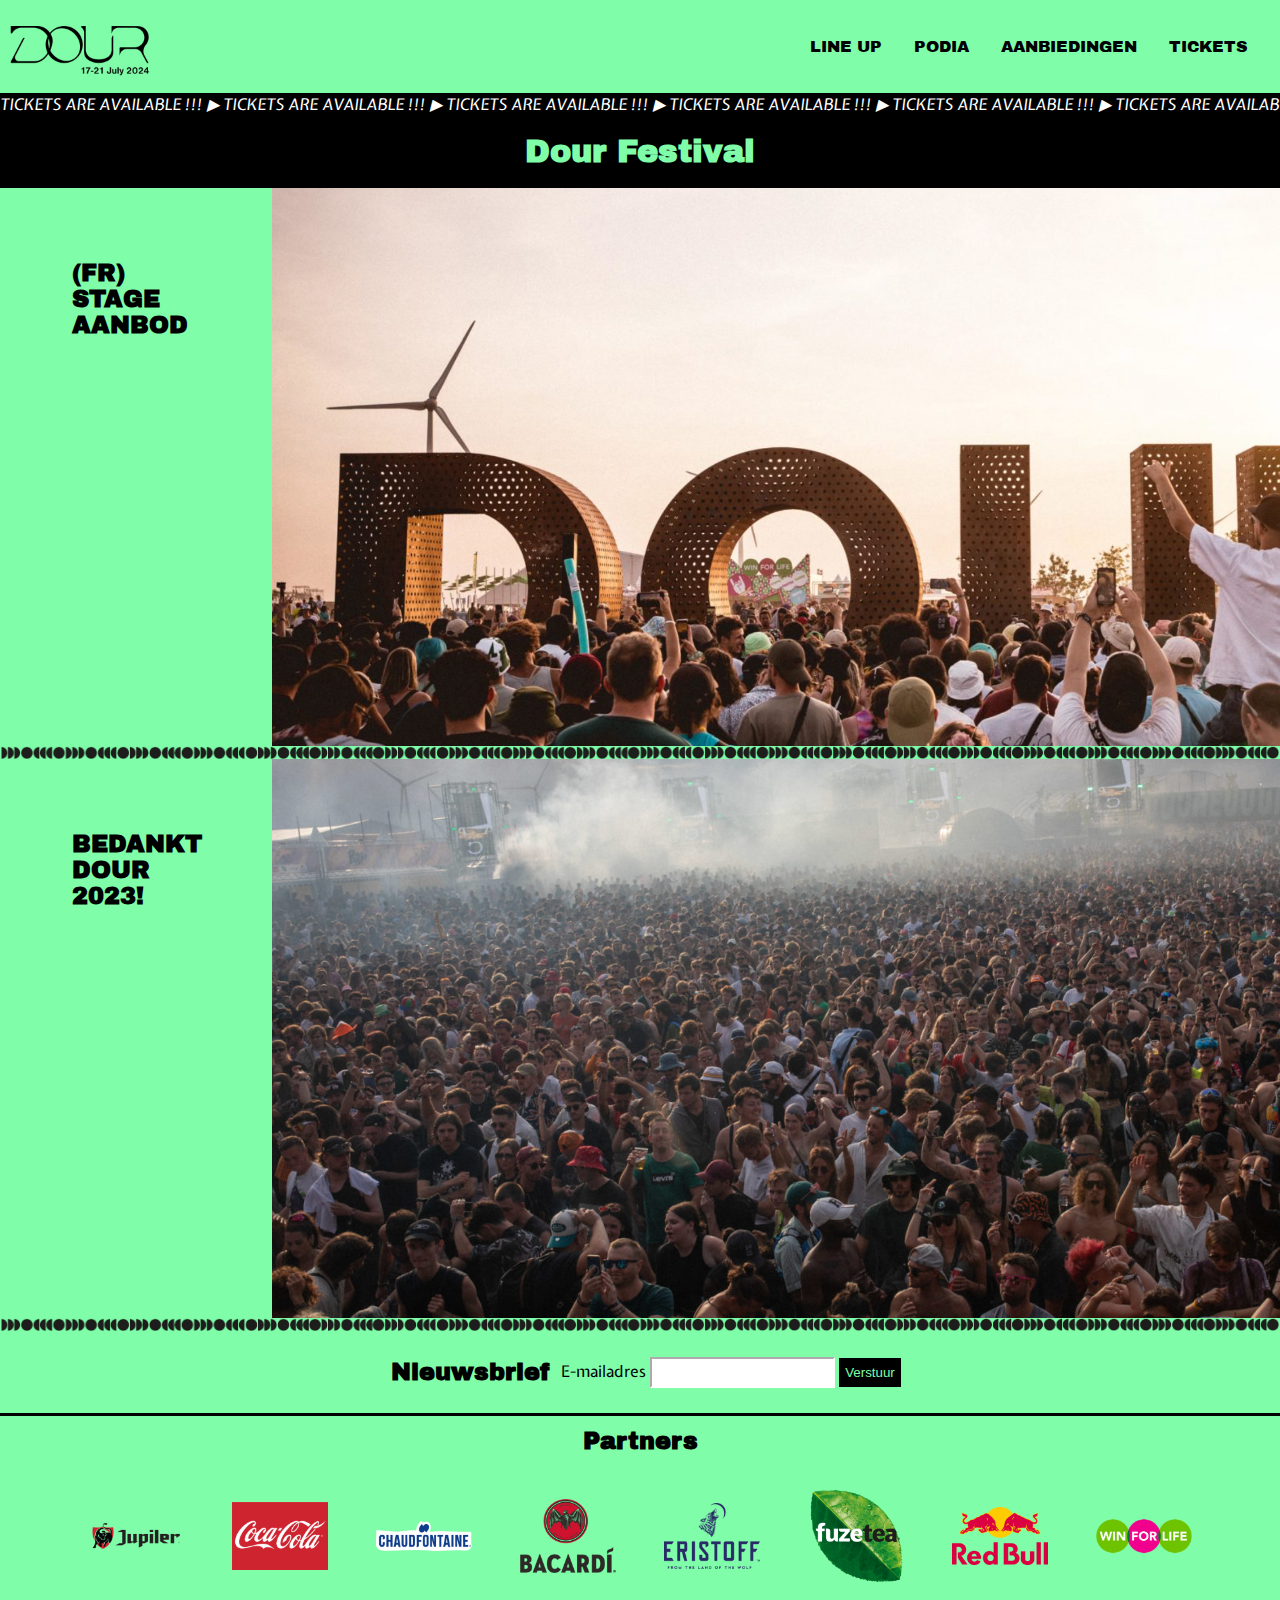
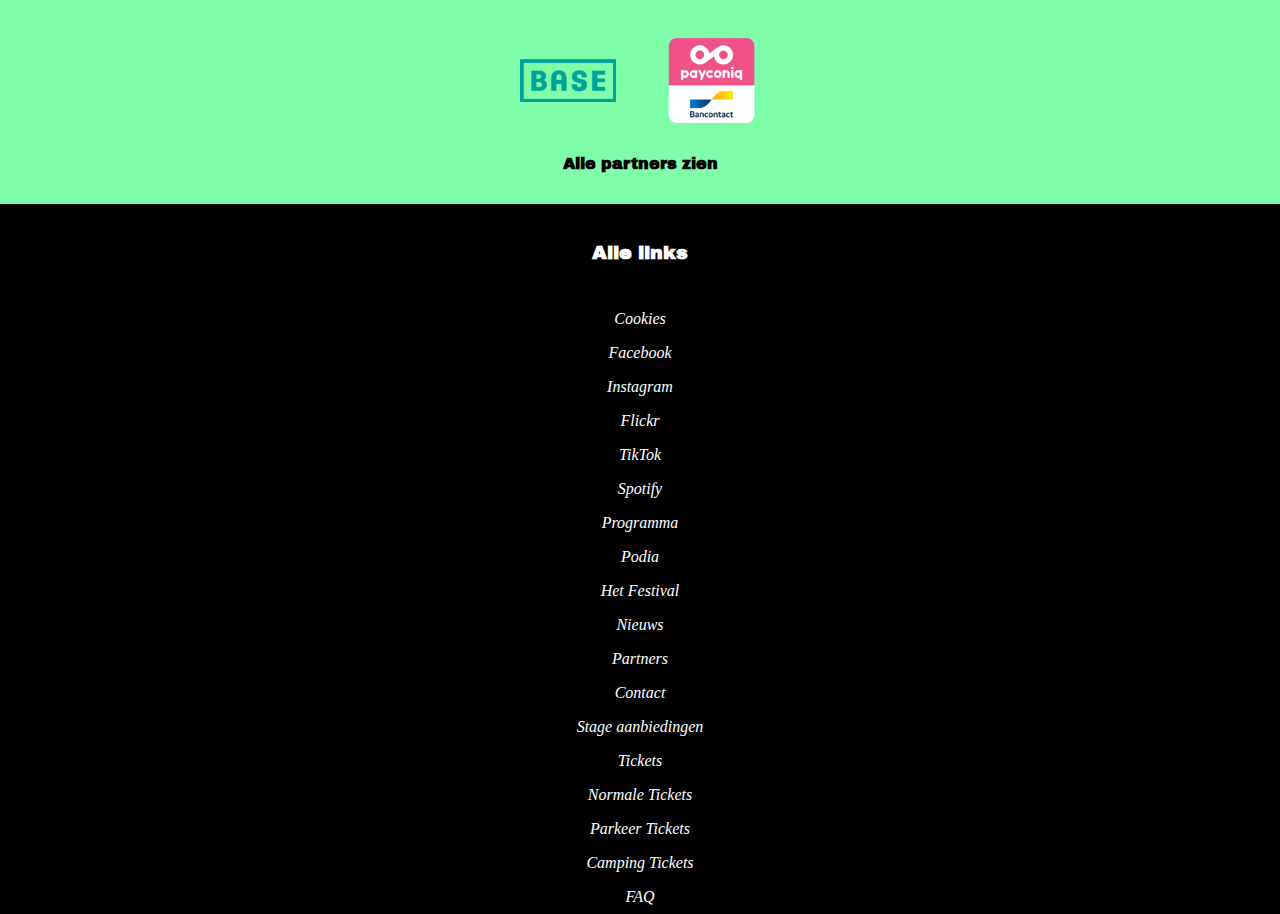
==== commit a3a29c12: "Add files via upload" ====
--- a/index.html
+++ b/index.html
@@ -19,15 +19,17 @@
 	<header>
 
 		<nav>
-			<a href="./index.html"><img src="./images/dour2024_Logo_Horizontal.png" alt="Logo van Dour Festival"></a>
-			<ul class="menuKeuzes">
-				<li><a href="#">Programma</a></li>
-				<li><a href="./pages/podia.html">Podia</a></li>
-				<li><a href="#">Aanbiedingen</a></li>
-				<li><a href="#">Tickets</a></li>
+			<a href="./index.html"><img class="logo-header" src="./images/dour2024_Logo_Horizontal.png"
+					alt="Logo van Dour Festival" aria-label="Welkom op de website van Dour Festival!"></a>
+			<img class="hamburger-icon" src="./images/Hamburger_icon.png">
+			<ul id="menu" class="menu-items">
+				<li><a href="./pages/lineup.html">LINE UP</a></li>
+				<li><a href="./pages/podia.html">PODIA</a></li>
+				<li><a href="#">AANBIEDINGEN</a></li>
+				<li><a href="#">TICKETS</a></li>
 			</ul>
 
-			<button><img class="hamburgermenu" src="./images/Hamburger_icon.png" alt="Menuknop"></button>
+
 		</nav>
 
 		<p>
@@ -45,49 +47,69 @@
 
 	<main>
 
-		<h1 aria-label="Welkom op de website van Dour Festival!">Dour Festival</h1>
-		<section>
-			<h2>(FR) Stage aanbiedingen - Dour Festival 2024</h2>
-			<img src="./images/dourletters.png"
-				alt="Dour festival met mensen en levensgrote letters in de naam van Dour">
-			<img src="./images/lijn.jpeg" alt="">
-		</section>
+		<section class="homepagina">
 
-		<section>
-			<h2>Bedankt voor afgelopen jaar!</h2>
-			<img src="./images/mensen.png" alt="Dour festival met mensen en levensgrote letters in de naam van Dour">
-			<img src="./images/lijn.jpeg" alt="">
+			<h1 aria-label="Welkom op de website van Dour Festival!">Dour Festival</h1>
+			<section>
+				<a href="#">
+					<h2>(FR) Stage aanbod</h2>
+				</a>
+				<img src="./images/dourletters.png"
+					alt="Dour festival met mensen en levensgrote letters in de naam van Dour">
+			</section>
+
+			<img class="lijn" src="./images/lijn.jpeg" alt="">
+
+			<section>
+				<a href="#">
+					<h2>Bedankt Dour 2023!</h2>
+				</a>
+				<img src="./images/mensen.png"
+					alt="Dour festival met mensen en levensgrote letters in de naam van Dour">
+			</section>
+
+			<img class="lijn" src="./images/lijn.jpeg" alt="">
+
 		</section>
 
 		<section class="formulier" aria-label="Schrijf je in voor de nieuwsbrief">
-			<h3>Nieuwsbrief</h3>
-			<form aria-label="Nieuwsbriefinschrijfformulier">
+			<a href="#">
+				<h3>Nieuwsbrief</h3>
+			</a>
+			<form aria-label="Nieuwsbrief inschrijf formulier">
 				<label for="email">E-mailadres</label>
 				<input type="email" id="email" name="email" required>
 				<button type="submit">Verstuur</button>
 			</form>
 		</section>
 
-		<h3>Partners</h3>
+		<a href="#">
+			<h3>Partners</h3>
+		</a>
 		<ul>
-			<li><img src="./images/jupiler_horizontaal-300x81.png" alt="Jupiler"></li>
-			<li><img src="./images/CocaCola_Classic_logo-300x212.jpg" alt="Coca Cola"></li>
-			<li><img src="./images/CHAUDFONTAINE-STILL_script-300x95.png" alt="Chaudfontaine"></li>
-			<li><img src="./images/BACARDI-300x233.png" alt="Bacardi"></li>
-			<li><img src="./images/eristoff-300x205.png" alt="Eristoff"></li>
-			<li><img src="./images/FUSETEA-WEB-300x285.png" alt="Fusetea"></li>
-			<li><img src="./images/RB_Standard_Logo_cmyk_2017-1-300x182.png" alt="Redbull"></li>
-			<li><img src="./images/Logo_WinForLife-300x181.png" alt="Win for live"></li>
-			<li><img src="./images/BASE_LOGO_OCEAN_PMS-U-300x133.png" alt="Base"></li>
-			<li><img src="./images/payconiq-1-300x292.png" alt="Payconiq"></li>
+			<li><a href="#"><img src="./images/jupiler_horizontaal-300x81.png" alt="Jupiler"></a></li>
+			<li><a href="#"><img src="./images/CocaCola_Classic_logo-300x212.jpg" alt="Coca Cola"></a></li>
+			<li><a href="#"></a><img src="./images/CHAUDFONTAINE-STILL_script-300x95.png" alt="Chaudfontaine"></li>
+			<li><a href="#"><img src="./images/BACARDI-300x233.png" alt="Bacardi"></a></li>
+			<li><a href="#"><img src="./images/eristoff-300x205.png" alt="Eristoff"></a></li>
+			<li><a href="#"><img src="./images/FUSETEA-WEB-300x285.png" alt="Fusetea"></a></li>
+			<li><a href="#"><img src="./images/RB_Standard_Logo_cmyk_2017-1-300x182.png" alt="Redbull"></a></li>
+			<li><a href="#"><img src="./images/Logo_WinForLife-300x181.png" alt="Win for live"></a></li>
+			<li><a href="#"><img src="./images/BASE_LOGO_OCEAN_PMS-U-300x133.png" alt="Base"></a></li>
+			<li><a href="#"><img src="./images/payconiq-1-300x292.png" alt="Payconiq"></a></li>
 		</ul>
-		<h4><a href="#">Alle partners zien</a></h4>
+
+		<a href="#">
+			<h4>Alle partners zien</h4>
+		</a>
 
 	</main>
 
 
 	<footer>
-		<h5>Alle links</h5>
+		<a href="#">
+			<h5 aria-label="Alle links van de website van Dour Festival">Alle links</h5>
+		</a>
 		<ul>
 			<li><a href="#">Cookies</a></li>
 			<li><a href="#">Facebook</a></li>
--- a/styles/style.css
+++ b/styles/style.css
@@ -1,47 +1,45 @@
 /**************/
 /* CSS REMEDY */
 /**************/
-*, *::after, *::before {
-  box-sizing:border-box;
-}
-
-
+*,
+*::after,
+*::before {
+	box-sizing: border-box;
+}
 
 /*********************/
 /* CUSTOM PROPERTIES */
 /*********************/
 :root {
 	/* startje */
-	--color-text:#111;
-	--color-background:#eee;
-}
-
-
-
+	--color-text: #111;
+	--color-background: #eee;
+}
 
 /****************/
 /* JOUW STYLING */
 /****************/
 
-/* jouw code */
+/* eigen code */
 * {
 	margin: 0;
-	background-color: #80fda8;
-}
-
-body{
+	text-decoration: none;
+}
+
+body {
 	overflow-x: hidden;
 	height: 100%;
 	width: 100%;
+	background-color: #80fda8;
 }
 
 /* alle tekst */
-p{
+p {
 	font-family: 'Expletus Sans', sans-serif;
 }
 
 /* stijling header */
-header > p {
+header p {
 	background-color: black;
 }
 
@@ -51,98 +49,96 @@
 
 /* kleine grijze button laten verdwijnen */
 button {
-    margin: 0;
-    padding: 0;
-    border: none;
-    background: none;
-}
-	
+	margin: 0;
+	padding: 0;
+	border: none;
+	background: none;
+}
+
 /* stijling koppen */
+h1,
+h2,
+h3,
+h4,
+h5 {
+	font-family: 'Archivo Black', sans-serif;
+
+}
+
 h1 {
-	font-family: 'Archivo Black', sans-serif;
 	color: #80fda8;
 	background: black;
 	text-align: center;
-	padding: 0.3em;
+	padding: 0.6em;
 	display: block;
 	width: 100vw;
 }
 
-h2{
-	font-family: 'Archivo Black', sans-serif;
-	color: #80fda8;
-	background: black;
-	text-align: center;
-	padding: 0.3em;
-	display: block;
-	width: 100vw;
-	background-color: black;
-}
-
-h3{
-	font-family: 'Archivo Black', sans-serif;
+h2 {
+	color: black;
+	width: 10vw;
+	margin: 3em;
+	justify-content: center;
+	text-transform: uppercase;
+	z-index: 2;
+}
+
+h3 {
 	text-align: center;
 	font-size: x-large;
-	padding: 1em;
-}
-
-h4 a{
-	font-size: x-large;
-	font-family: 'Archivo Black', sans-serif;
-	display: flex;
+	padding: 0.5em;
+	text-align: center;
 	color: black;
-	margin-bottom: 2em;
+}
+
+h4 {
+	display: flex;
+	color: black;
+	padding-bottom: 2em;
 	justify-content: center;
 	text-decoration: none;
 }
 
-h5{
+h5 {
 	color: white;
 	text-align: center;
-	font-family: 'Archivo Black', sans-serif;
 	font-size: larger;
 	padding: 2em;
 	background-color: black;
 }
 
 /* Stijling navigatie */
-nav{
-	font-family: 'Expletus Sans', sans-serif;
-}
-
-nav ul{
-	list-style: none;
-	background-color: #111;
-	color: #80fda8;
-}
-
-nav li{
-	width: 100vw;
-	margin-right: 1em;
-	background-color: black;
-	padding: 0.1em;
-}
-
-nav li:hover{
-	background-color:#80fda8;
+nav {
+	font-family: 'Archivo Black', sans-serif;
+	display: flex;
+	flex-wrap: wrap;
 	color: black;
-	transition: 0.5s;
-}
-
-nav a{
+	justify-content: space-between;
+}
+
+nav img {
+	width: 10em;
+}
+
+nav ul li {
+	margin: 1em;
+}
+
+nav ul li a {
 	text-decoration: none;
 	list-style: none;
-	padding: 0;
-	color: white;
-}
-
-nav a img{
-	width: 10vw;
-	width: 10vh;
+	color: black;
+
+}
+
+nav li a:hover {
+	color: #80fda8;
+	background-color: black;
+	transition: 0.5s;
 }
 
 /* Stijling hamburgermenu foto */
-.hamburgermenu{
+.hamburgermenu {
 	min-width: 3em;
 	max-width: 3em;
 	margin-right: 0.3em;
@@ -152,135 +148,331 @@
 	right: 1em;
 }
 
-/* Stijling menukeuzes uitgeklapt */
-.menuKeuzes a{
-	background-color: black;
-	color: #80fda8;
-}
-
 /* Stijling animatie in header */
-.lopendeTekst{
+.lopendeTekst {
 	font-style: italic;
 	color: white;
-	padding: 0.3em;
 	display: block;
 	max-height: 3vh;
 	white-space: nowrap;
 	animation: beweegNaarLinks 80s infinite;
 }
 
+span {
+	width: 100vw;
+}
+
 /* Animatie */
 @keyframes beweegNaarLinks {
-    from {
-        transform: translateX(0%); /* Beginpositie helemaal rechts buiten het scherm */
+	from {
+		transform: translateX(0%);
+		/* Beginpositie helemaal rechts buiten het scherm */
 		background-color: black;
-    }
-    to {
-        transform: translateX(-100%); /* Eindpositie helemaal links buiten het scherm */
+	}
+
+	to {
+		transform: translateX(-100%);
+		/* Eindpositie helemaal links buiten het scherm */
 		background-color: black;
-    }
+	}
+
 	/* Voeg deze regel toe om de achtergrondkleur altijd zwart te houden */
-    0%, 100% {
-        background-color: black;
-    }
+	0%,
+	100% {
+		background-color: black;
+	}
 }
 
 /* Stijling inschrijfformulier nieuwsbrief */
-.formulier{
+.formulier {
 	font-family: 'Expletus Sans', sans-serif;
 	display: flex;
 	align-items: center;
 	justify-content: center;
 	padding: 1em;
-}
-
-.formulier button{
+	border-bottom: 3px solid black;
+}
+
+.formulier button {
 	background-color: black;
 	padding: 0.5em;
 	color: #80fda8;
 }
 
-.formulier input{
+.formulier input {
 	background-color: white;
 	border-color: white;
 	min-height: 2.3em;
 	max-height: 2.3em;
-} 
-
-/* Stijling alle content index pagina */
-section{
+}
+
+/* stijling home pagina */
+.homepagina {
+	display: flex;
+	flex-wrap: wrap;
+	flex-direction: column;
+	justify-content: space-between;
+}
+
+main img {
+	width: 100%;
+}
+
+.lijn {
+	width: 100vw;
+}
+
+section {
+	display: flex;
+	flex-wrap: nowrap;
+	justify-content: space-between;
+	background-color: #80fda8;
+}
+
+.hamburger-icon {
+	display: none;
+	z-index: 2;
+}
+
+.menu-items {
+	display: flex;
+	width: fit-content;
+}
+
+@media (max-width: 47em) {
+	.hamburger-icon {
+		display: inline-block;
+		max-width: 2em;
+		max-height: 2em;
+		margin: 0.5em;
+	}
+
+	.logo-header {
+		max-height: 3em;
+		width: auto;
+	}
+
+	nav ul {
+		width: 100%;
+		display: flex;
+		flex-direction: row;
+		flex-wrap: nowrap;
+		justify-content: end;
+		flex-direction: column;
+	}
+
+	nav a {
+		width: 80%;
+		height: fit-content;
+	}
+
+	nav {
+		height: 3.3em;
+		transition: all .3s ease;
+	}
+
+	nav.open {
+		height: 16em;
+	}
+
+	#menu {
+		transition: all .3s ease;
+		opacity: 0;
+		transform: translateY(-10em);
+	}
+
+	#menu.open {
+		opacity: 1;
+		transform: translateY(0);
+	}
+
+	.homepagina section {
+		flex-wrap: wrap;
+		flex-direction: column-reverse;
+		justify-content: space-between;
+	}
+
+	.homepagina section h2 {
+		width: 100%;
+		background: #111;
+		color: #80fda8;
+		margin: 0;
+		padding: 1em;
+	}
+
+	.homepagina section img {
+		width: 100%;
+	}
+}
+
+/* Stijling line up pagina */
+.lineuppagina h2 {
+	font-family: 'Archivo Black', sans-serif;
+	font-size: 1em;
+	font-style: normal;
+	background-color: black;
+	color: #80fda8;
+	width: 100%;
+	margin: 0;
+	overflow: auto;
+	padding: .5em;
+}
+
+.lineuppagina h2:hover {
+	position: relative;
+}
+
+.lineuppagina img {
+	margin-bottom: -4px;
+	height: auto;
+}
+
+.lineuppagina {
+	display: flex;
+	flex-direction: column;
+}
+
+.lineuppagina article {
+	width: 100%;
+}
+
+/* Stijling desktop line up pagina */
+@media (min-width: 47em) {
+	.lineuppagina {
+		flex-direction: row;
+	}
+
+	.lineuppagina article {
+		width: 25%;
+	}
+
+	.item1 {
+		grid-column: 1 / 2;
+		align-items: stretch;
+	}
+
+	.item2 {
+		grid-column: 2 / 3;
+		align-items: stretch;
+	}
+
+	.item3 {
+		grid-column: 3 / 4;
+		align-items: stretch;
+	}
+
+	.item4 {
+		grid-column: 4 / 5;
+		align-items: stretch;
+	}
+
+	.lineuppagina img {
+		max-width: 100%;
+		height: auto;
+	}
+}
+
+/* stijling podia pagina */
+.podiafoto {
+	margin-bottom: -0.5em;
+}
+
+.podiapagina {
+	display: flex;
+	flex-wrap: wrap;
+}
+
+.podiapagina section {
+	display: flex;
+	flex-direction: column-reverse;
+}
+
+.podiapagina article {
 	display: flex;
 	flex-wrap: wrap;
 	max-width: 100%;
-	flex-grow: 2;
-	width: 100vw;
-}
-
-section img{
-	width: 100%;
-}
-
-/* Stijling podia pagina */
-article{
-	display: flex;
-	flex-wrap: wrap;
-	max-width: 100%;
-	width: 100vw;
-	justify-content: flex-start;
-}
-
-article img{
-	width: 100vw;
-	height: 30vh;
-}
-
-article a{
-	padding: 1em;
+	width: 100%;
+	align-items: baseline;
+}
+
+.podiapagina article a {
+	display: block;
+	padding: 0.5em;
 	background-color: black;
 	color: #80fda8;
 	font-family: 'Archivo Black', sans-serif;
 	margin: 1em;
-	margin-left: 3em;
-	margin-bottom: 4em;
 	text-decoration: none;
 }
 
-article a:hover{
-	background-color: #80fda8;
-	border-color: black;
-	border-style: groove;
+.podiapagina article a:hover {
+	background-color: white;
+	position: relative;
+	z-index: 3;
 	color: black;
-	animation: forwards;
-	transition: 0.5s;
-}
-
-article p{
-	margin: 3em;
-}
-
-article h2{
-	display: flex;
+}
+
+.podiapagina article p {
+	margin: 1em;
+}
+
+.podiapagina article h2 {
+	width: 100%;
 	font-family: 'Expletus Sans', sans-serif;
-	font-size: x-large;
-	color: black;
-	background-color: #80fda8;
 	font-style: italic;
-	margin-left: 1.8em;
-	margin-top: 1em;
-	justify-content: left;
-}
-
-/* Stijling overzicht van alle partners  */
-ul{
-	display: flex;
-	flex-wrap: wrap;
+	margin: 1em;
+}
+
+.podiapagina img {
+	width: 100%;
+	height: 100%;
+	display: flex;
 	justify-content: center;
 	align-items: center;
+	object-fit: cover;
+}
+
+@media (min-width: 47em) {
+	.podiapagina {
+		display: flex;
+		flex-direction: column;
+		grid-template-columns: 50% 50%;
+		width: 100vw;
+	}
+
+	.podiapagina img {
+		height: 27em;
+	}
+
+	.podiapagina section {
+		display: flex;
+		flex-direction: row;
+	}
+
+	.podiapagina section:nth-of-type(odd) {
+		flex-direction: row-reverse;
+	}
+
+	.podiapagina article {
+		max-width: 50%;
+		width: 50%;
+	}
+}
+
+/* Stijling overzicht van alle partners  */
+ul {
+	display: flex;
+	flex-wrap: wrap;
+	justify-content: space-between;
+	align-items: center;
 	list-style: none;
-	text-decoration: none;
-}
-
-ul img{
+	margin-right: 1em;
+	padding-left: 0;
+	justify-content: center;
+	width: 100%;
+}
+
+ul img {
 	min-width: 7em;
 	max-width: 7em;
 	margin: 1em;
@@ -288,35 +480,32 @@
 }
 
 /* Stijling footer */
-footer{
-	background-color: black;
-}
-
-footer a{
+footer a {
 	width: 100%;
 	color: white;
 	text-decoration: none;
-
-}
-
-footer ul{
+}
+
+footer ul {
 	display: flex;
 	flex-wrap: wrap;
-	align-items: center;
-	justify-content: center;
-	background-color: black;
-}
-
-footer li{
+	background-color: black;
+	width: 100%;
+}
+
+footer li {
 	min-width: 100%;
 	max-width: 100%;
 	background-color: black;
 	text-align: center;
 	padding: 0.5em;
 	font-style: italic;
-	
 }
 
 footer a {
 	background-color: black;
+}
+
+footer a:hover {
+	color: #80fda8;
 }